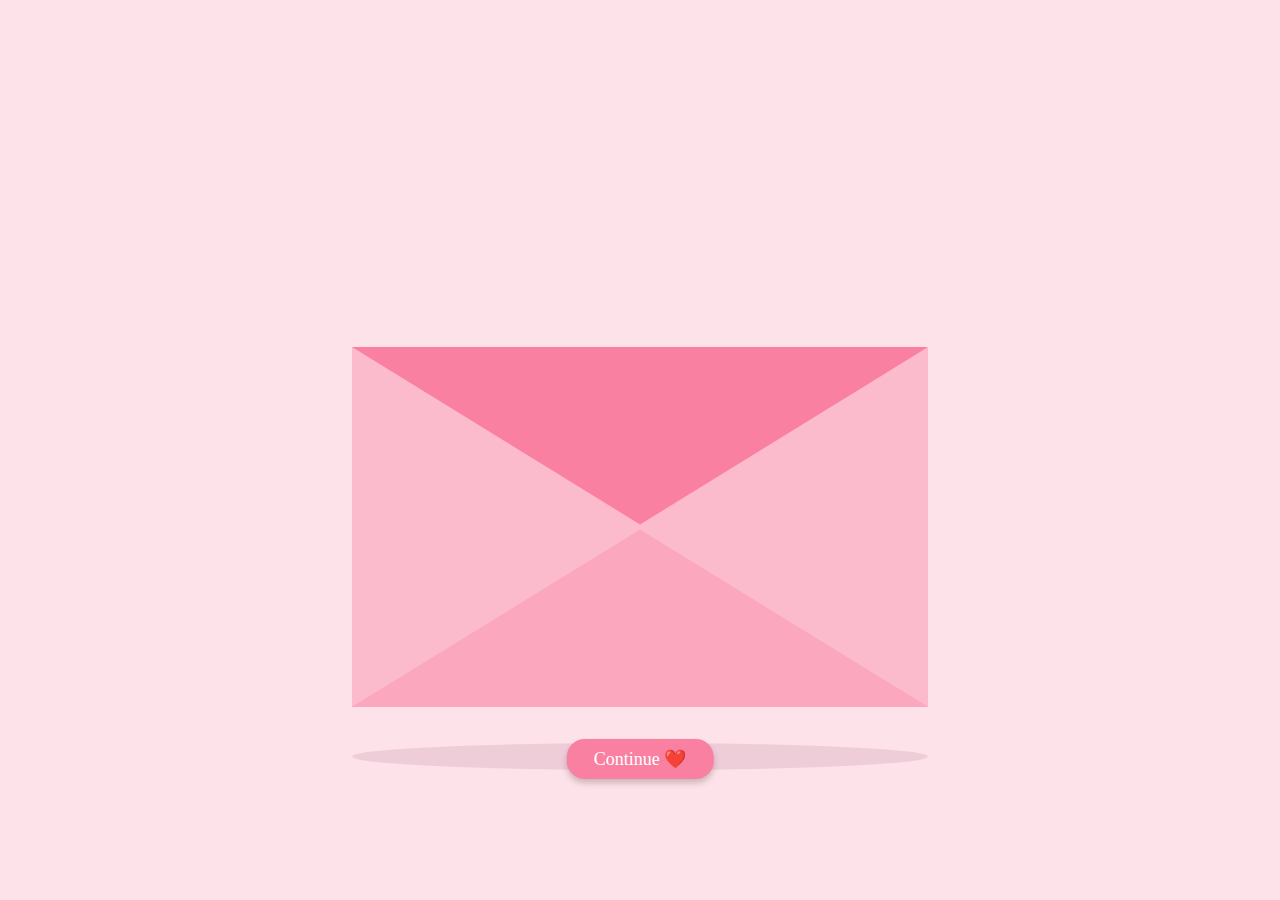
==== second_page.html @ fb2e0463 "Add files via upload" ====
<!DOCTYPE html>
<html lang="en">
<head>
    <meta charset="UTF-8">
    <meta name="viewport" content="width=device-width, initial-scale=1.0">
    <title>For Juliana only 😊</title>
    <link href="second_page.css" rel="stylesheet" type="text/css">
</head>
<body>
    <link href='https://fonts.googleapis.com/css?family=Solitreo' rel='stylesheet'>
    <div class="container" onclick="toggleCard()">
        <div class="envelope"></div>
        <div class="card hidden">
            <h1 class="message">Happy Valentine's Day Juliana</h1>
            <p>I just want to thank you for filling my heart with joy. Last Valentine’s, I asked you to be my Valentine as a man who admired you from afar. But today, I’m asking you again—this time as a manliligaw.

                I hope that in the years to come, I’ll be asking you to be my Valentine as your man.
                
                I’m sorry if this is all I can offer today—no chocolates, flowers, or teddy bears. But I’m giving you something more meaningful: my genuine feelings and my heart. Happy Valentine's Juliana❤️</p>
            <div class="heart"></div>
        </div>
        <div class="cover"></div>
        <div class="lid closed"></div>
        <div class="shadow"></div>
        <button id="action-button" class="action-button" onclick="window.location.href='third_page.html'">
            Continue ❤️
        </button>
    </div>
    <script>
        function toggleCard() {
            const lid = document.querySelector('.lid');
            const card = document.querySelector('.card');
            const button = document.querySelector('.action-button');

            if (lid.classList.contains('open')) {
                lid.classList.remove('open');
                lid.classList.add('closed');
                card.classList.remove('visible');
                card.classList.add('hidden');
                button.style.opacity = '0'; // Hide button
                button.style.pointerEvents = 'none';
            } else {
                lid.classList.remove('closed');
                lid.classList.add('open');
                card.classList.remove('hidden');
                card.classList.add('visible');
                button.style.opacity = '1'; // Show button
                button.style.pointerEvents = 'auto';
            }
        }
    </script>
</body>
</html>
---- second_page.css ----
* {
    margin: 0;
    padding: 0;
}

h1 {
    font-family: Solitreo;
}

body {
    height: 100vh;
    width: 100vw;
    background: #fee2e9;
    font-family: "Pangolin", cursive;
    font-size: 1.5vmin; /* Slightly larger font size */
    display: flex;
    align-items: center;
    justify-content: center;
}

.container {
    position: relative;
    top: 10vmin;
    cursor: pointer;
}

.envelope {
    position: relative;
    background: #f980a1;
    height: 40vmin; /* Increased height */
    width: 63.9vmin; /* Increased width */
}

.card {
    position: absolute;
    background: white;
    height: 35vmin; /* Increased height */
    width: 57vmin; /* Increased width */
    display: flex;
    flex-direction: column;
    justify-content: center;
    align-items: center;
    left: 3.5vmin;
    top: 0vmin;
    transform: translateY(-20vmin); /* Adjusted for new size */
    z-index: 2;
    opacity: 0;
    transition: opacity 0.5s ease, transform 0.5s ease;
    padding: 3vmin;
    text-align: center;
    box-sizing: border-box;
    overflow: hidden;
}

.card.hidden {
    transform: translateY(0);
    opacity: 0;
}

.card.visible {
    transform: translateY(-25vmin);
    opacity: 2;
}

.cover {
    position: absolute;
    height: 0;
    width: 0;
    border-bottom: 20vmin solid #fba7bd; /* Adjusted dimensions */
    border-left: 32vmin solid transparent;
    border-right: 32vmin solid transparent;
    top: 20vmin; /* Adjusted for new size */
    z-index: 3;
}

.cover::after {
    position: absolute;
    content: "";
    border-left: 32.5vmin solid #fcbbcc;
    border-bottom: 20vmin solid transparent;
    border-top: 20vmin solid transparent;
    top: -20vmin;
    left: -32vmin;
}

.cover::before {
    position: absolute;
    content: "";
    border-right: 32.5vmin solid #fcbbcc;
    border-bottom: 20vmin solid transparent;
    border-top: 20vmin solid transparent;
    top: -20vmin;
    left: -0.5vmin;
}

.lid {
    position: absolute;
    height: 0;
    width: 0;
    border-top: 20vmin solid #f980a1; /* Adjusted size */
    border-left: 32vmin solid transparent;
    border-right: 32vmin solid transparent;
    top: 0;
    transform-origin: top;
    transition: transform 0.5s ease;
}


.lid.closed {
    transform: rotateX(0deg);
}

.lid.open {
    transform: rotateX(180deg);
}

.shadow {
    position: relative;
    top: 4vmin; /* Adjusted for proportion */
    border-radius: 50%;
    opacity: 0.7;
    height: 3vmin; /* Increased size */
    width: 64vmin; /* Increased width */
    background: #e8c5d0;
}

.heart {
    position: relative;
    width: 5vmin;
    height: 4vmin;
    top: 5vmin;
    left: -1vmin;
}

.heart:before,
.heart:after {
    position: absolute;
    content: "";
    left: 2.5vmin;
    top: 7vim;
    width: 2.5vmin;
    height: 4vmin;
    background: #f40b4a;
    border-radius: 2.5vmin 2.5vmin 0 0;
    transform: rotate(-45deg);
    transform-origin: 0 100%;
}

.heart:after {
    left: 0;
    transform: rotate(45deg);
    transform-origin: 100% 100%;
}
.action-button {
    position: absolute;
    bottom: -5vmin; /* Position the button closer to the card */
    left: 50%;
    transform: translateX(-50%);
    background-color: #f980a1;
    color: white;
    font-family: "Pangolin", cursive;
    font-size: 2vmin;
    padding: 1vmin 3vmin;
    border: none;
    border-radius: 2vmin;
    box-shadow: 0 4px 6px rgba(0, 0, 0, 0.2);
    cursor: pointer;
    transition: transform 0.3s ease, box-shadow 0.3s ease;
}

.action-button:hover {
    transform: translateX(-50%) scale(1.05); /* Add a slight zoom on hover */
    box-shadow: 0 6px 8px rgba(0, 0, 0, 0.3);
}

.action-button:active {
    transform: translateX(-50%) scale(0.95); /* Shrink slightly on click */
    box-shadow: 0 2px 4px rgba(0, 0, 0, 0.2);
}
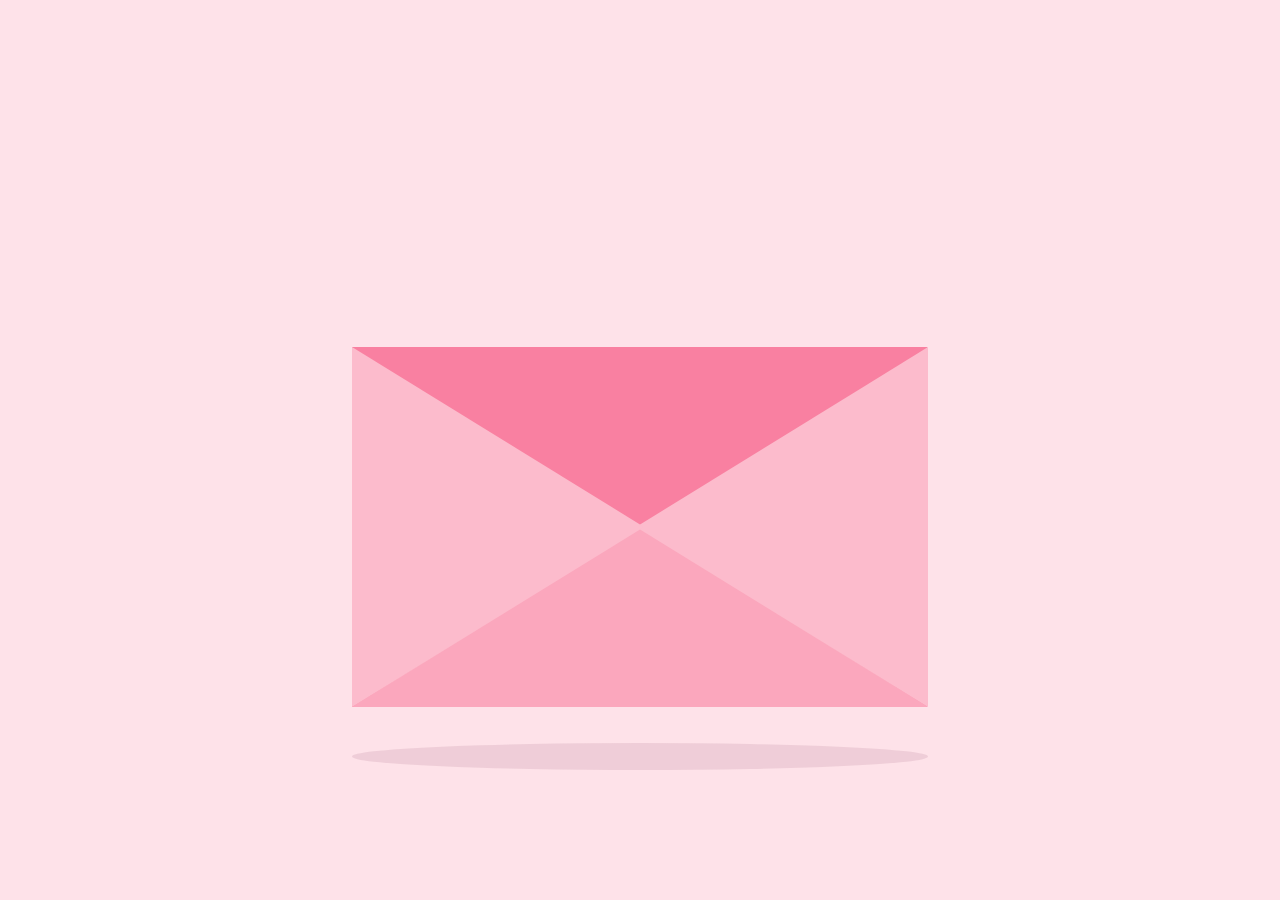
==== commit 80561acd: "Fixed: bugs" ====
--- a/second_page.html
+++ b/second_page.html
@@ -12,11 +12,18 @@
         <div class="envelope"></div>
         <div class="card hidden">
             <h1 class="message">Happy Valentine's Day Juliana</h1>
-            <p>I just want to thank you for filling my heart with joy. Last Valentine’s, I asked you to be my Valentine as a man who admired you from afar. But today, I’m asking you again—this time as a manliligaw.
-
-                I hope that in the years to come, I’ll be asking you to be my Valentine as your man.
-                
-                I’m sorry if this is all I can offer today—no chocolates, flowers, or teddy bears. But I’m giving you something more meaningful: my genuine feelings and my heart. Happy Valentine's Juliana❤️</p>
+            <p>
+                <br>I just want to thank you for filling my heart with joy. Last Valentine’s, I asked you to be my Valentine as a man who admired you from afar. But today, I’m asking you again—this time as a <strong>manliligaw</strong>.
+            </p>
+            <p>
+                I hope that in the years to come, I’ll be asking you to be my Valentine as <strong>your man</strong>.
+            </p>
+            <p>
+                <br>I’m sorry if this is all I can offer today—no chocolates, flowers, or teddy bears. But I’m giving you something more meaningful: <em>my genuine feelings and my heart.</em>
+            </p>
+            <p>
+                <br><strong>Happy Valentine's, Juliana ❤️</strong>
+            </p>
             <div class="heart"></div>
         </div>
         <div class="cover"></div>
@@ -48,6 +55,21 @@
                 button.style.pointerEvents = 'auto';
             }
         }
+
+        // Ensure button and card are hidden when the page loads
+        document.addEventListener("DOMContentLoaded", () => {
+            const button = document.querySelector('#action-button');
+            const card = document.querySelector('.card');
+            const lid = document.querySelector('.lid');
+
+            // Reset the states to initial hidden
+            button.style.opacity = '0';
+            button.style.pointerEvents = 'none';
+            lid.classList.add('closed');
+            lid.classList.remove('open');
+            card.classList.add('hidden');
+            card.classList.remove('visible');
+        });
     </script>
 </body>
 </html>
